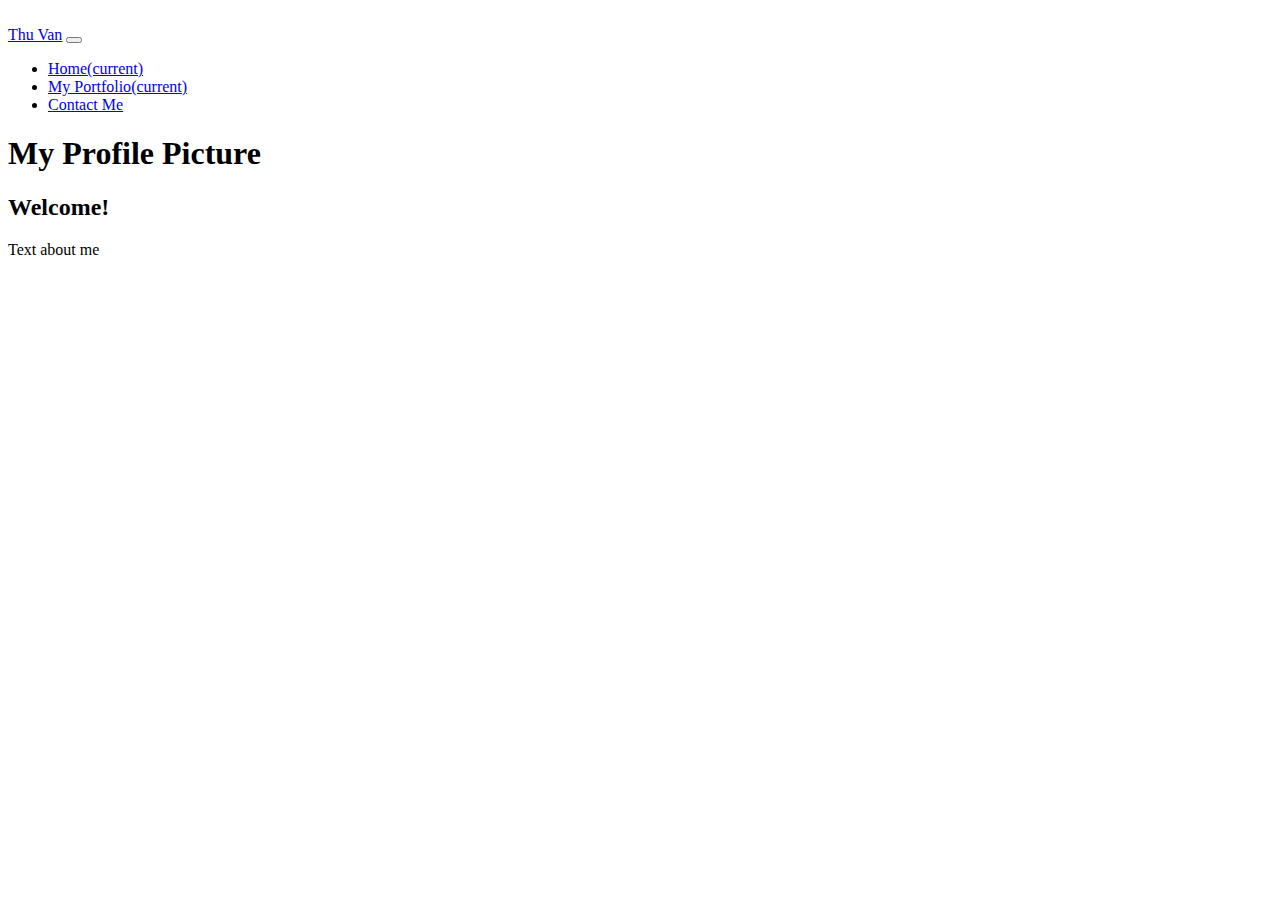
==== index.html @ cfd615fa "Updated code" ====
<!DOCTYPE html>
<html lang="en">
 

<head>
​   <meta charset="utf-8">
    <meta name="viewport" content="width=device-width, initial-scale=1, shrink-to-fit=no">
​     <link rel="stylesheet" href="https://cdn.jsdelivr.net/npm/bootstrap@4.5.3/dist/css/bootstrap.min.css" integrity="sha384-TX8t27EcRE3e/ihU7zmQxVncDAy5uIKz4rEkgIXeMed4M0jlfIDPvg6uqKI2xXr2" crossorigin="anonymous">
​    <title>Home</title>
</head>

<body>
<!--Nav bar-->
    <div class="container">
        <nav class="navbar navbar-expand-lg navbar-light bg-light">
            <a class="navbar-brand" href="#">Thu Van</a>
            <button class="navbar-toggler" type="button" data-toggle="collapse" data-target="#navbarNav" aria-controls="navbarNav" aria-expanded="false" aria-label="Toggle navigation">
              <span class="navbar-toggler-icon"></span>
            </button>
            <div class="collapse navbar-collapse" id="navbarNav">
              <ul class="navbar-nav">
                <li class="nav-item active">
                  <a class="nav-link" href="index.html">Home<span class="sr-only">(current)</span></a>
                  <i class="fas fa-home"></i>
                </li>
                <li class="nav-item">
                  <a class="nav-link" href="portfolio.html">My Portfolio<span class="sr-only">(current)</span></a>
                </li>
                <li class="nav-item ">
                  <a class="nav-link" href="contact.html">Contact Me</a>
                </li>
              </ul>
            </div>  
          </nav>

    <div class="container">
        <div class="row">
          <div class="col-sm-4">
          <h1>My Profile Picture</h1>
          </div>
          <div class="col-sm-8">
           <h2>Welcome!</h2>
           <p>Text about me</p>
          </div>
      </div>
  </body>
  </html>
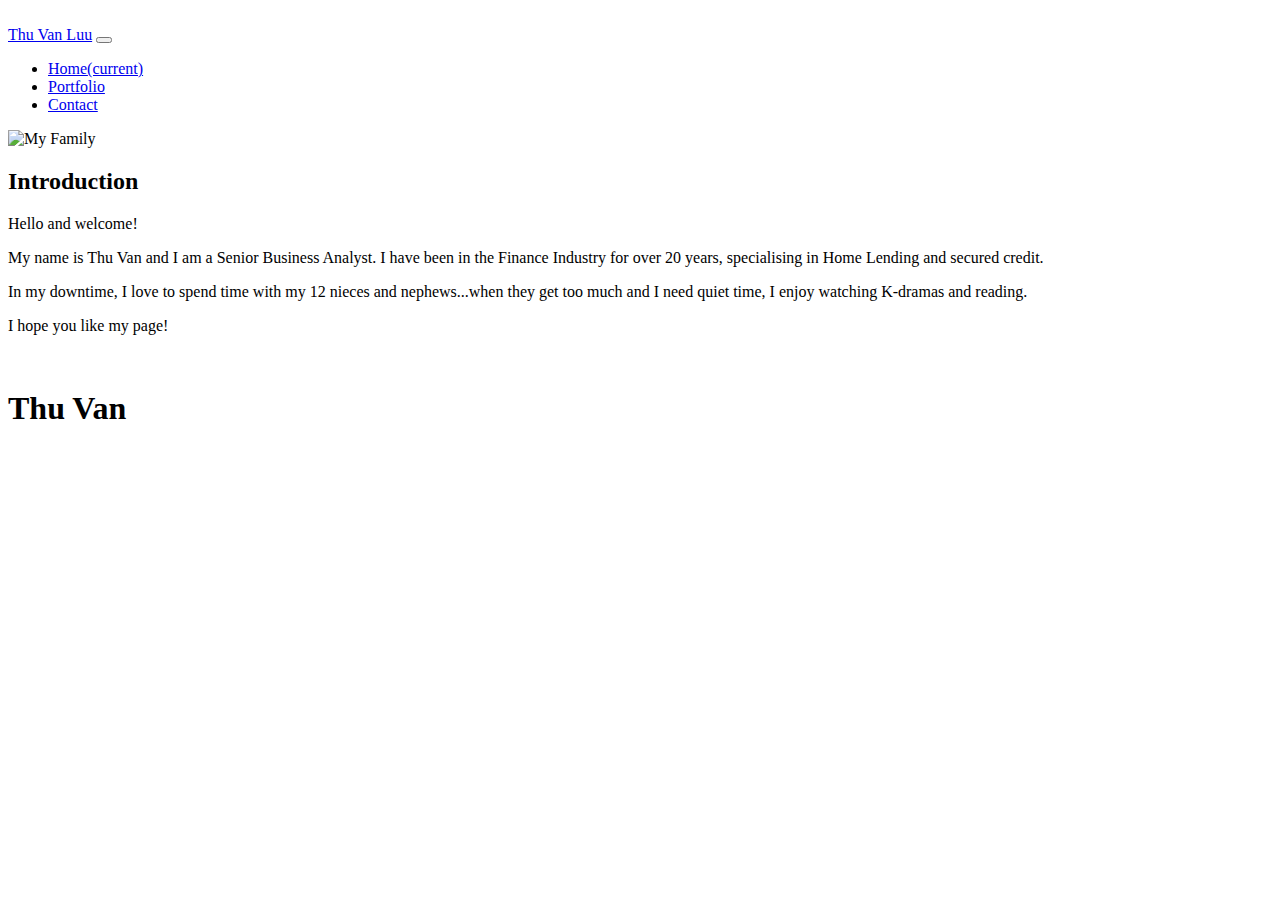
==== commit b1cc1708: "Update to add css file" ====
--- a/index.html
+++ b/index.html
@@ -1,47 +1,59 @@
 <!DOCTYPE html>
 <html lang="en">
- 
 
 <head>
 ​   <meta charset="utf-8">
-    <meta name="viewport" content="width=device-width, initial-scale=1, shrink-to-fit=no">
-​     <link rel="stylesheet" href="https://cdn.jsdelivr.net/npm/bootstrap@4.5.3/dist/css/bootstrap.min.css" integrity="sha384-TX8t27EcRE3e/ihU7zmQxVncDAy5uIKz4rEkgIXeMed4M0jlfIDPvg6uqKI2xXr2" crossorigin="anonymous">
-​    <title>Home</title>
+   <meta name="viewport" content="width=device-width, initial-scale=1, shrink-to-fit=no">
+​   <link rel="stylesheet" href="https://cdn.jsdelivr.net/npm/bootstrap@4.5.3/dist/css/bootstrap.min.css" integrity="sha384-TX8t27EcRE3e/ihU7zmQxVncDAy5uIKz4rEkgIXeMed4M0jlfIDPvg6uqKI2xXr2" crossorigin="anonymous">
+​   <link rel="stylesheet" type="text/css" href="Assets/CSS/style.css">
+   <script src="https://kit.fontawesome.com/7bb6cccb33.js" crossorigin="anonymous"></script> 
+<title>Student Bio</title>
 </head>
 
 <body>
 <!--Nav bar-->
     <div class="container">
-        <nav class="navbar navbar-expand-lg navbar-light bg-light">
-            <a class="navbar-brand" href="#">Thu Van</a>
+        <nav class="navbar navbar-expand-lg navbar-dark bg-dark">
+            <a class="navbar-brand" href="#">Thu Van Luu</a>
             <button class="navbar-toggler" type="button" data-toggle="collapse" data-target="#navbarNav" aria-controls="navbarNav" aria-expanded="false" aria-label="Toggle navigation">
               <span class="navbar-toggler-icon"></span>
             </button>
-            <div class="collapse navbar-collapse" id="navbarNav">
+             <div class="collapse navbar-collapse" id="navbarNav">
               <ul class="navbar-nav">
                 <li class="nav-item active">
-                  <a class="nav-link" href="index.html">Home<span class="sr-only">(current)</span></a>
-                  <i class="fas fa-home"></i>
+                  <a class="nav-link" href="index.html"></i>Home<span class="sr-only">(current)</span></a> 
                 </li>
                 <li class="nav-item">
-                  <a class="nav-link" href="portfolio.html">My Portfolio<span class="sr-only">(current)</span></a>
+                  <a class="nav-link" href="portfolio.html">Portfolio</a>
                 </li>
                 <li class="nav-item ">
-                  <a class="nav-link" href="contact.html">Contact Me</a>
+                  <a class="nav-link" href="contact.html">Contact</a>
                 </li>
               </ul>
             </div>  
           </nav>
+      <div>
 
-    <div class="container">
+          <!--main content-->
+    <div class="container mt-4">
         <div class="row">
           <div class="col-sm-4">
-          <h1>My Profile Picture</h1>
+            <img src="Assets/Images/family_pic.jpg" alt="My Family" class="img-fluid" alt="Responsive image">
           </div>
           <div class="col-sm-8">
-           <h2>Welcome!</h2>
-           <p>Text about me</p>
+            <div class="p-3 mb-2 bg-light text-dark">
+            <h2>Introduction</h2>
+            <p>Hello and welcome!</p>
+            <p>My name is Thu Van and I am a Senior Business Analyst. I have been in the Finance Industry for over 20 years, specialising in Home Lending and secured credit.</p>
+            <p>In my downtime, I love to spend time with my 12 nieces and nephews...when they get too much and I need quiet time, I enjoy watching K-dramas and reading.</p>
+            <p>I hope you like my page!</p>
+            <br>
+            <h1>Thu Van</h1>
           </div>
+        </div>
       </div>
+      </div>
+  <!--Footer-->
   </body>
   </html>
+
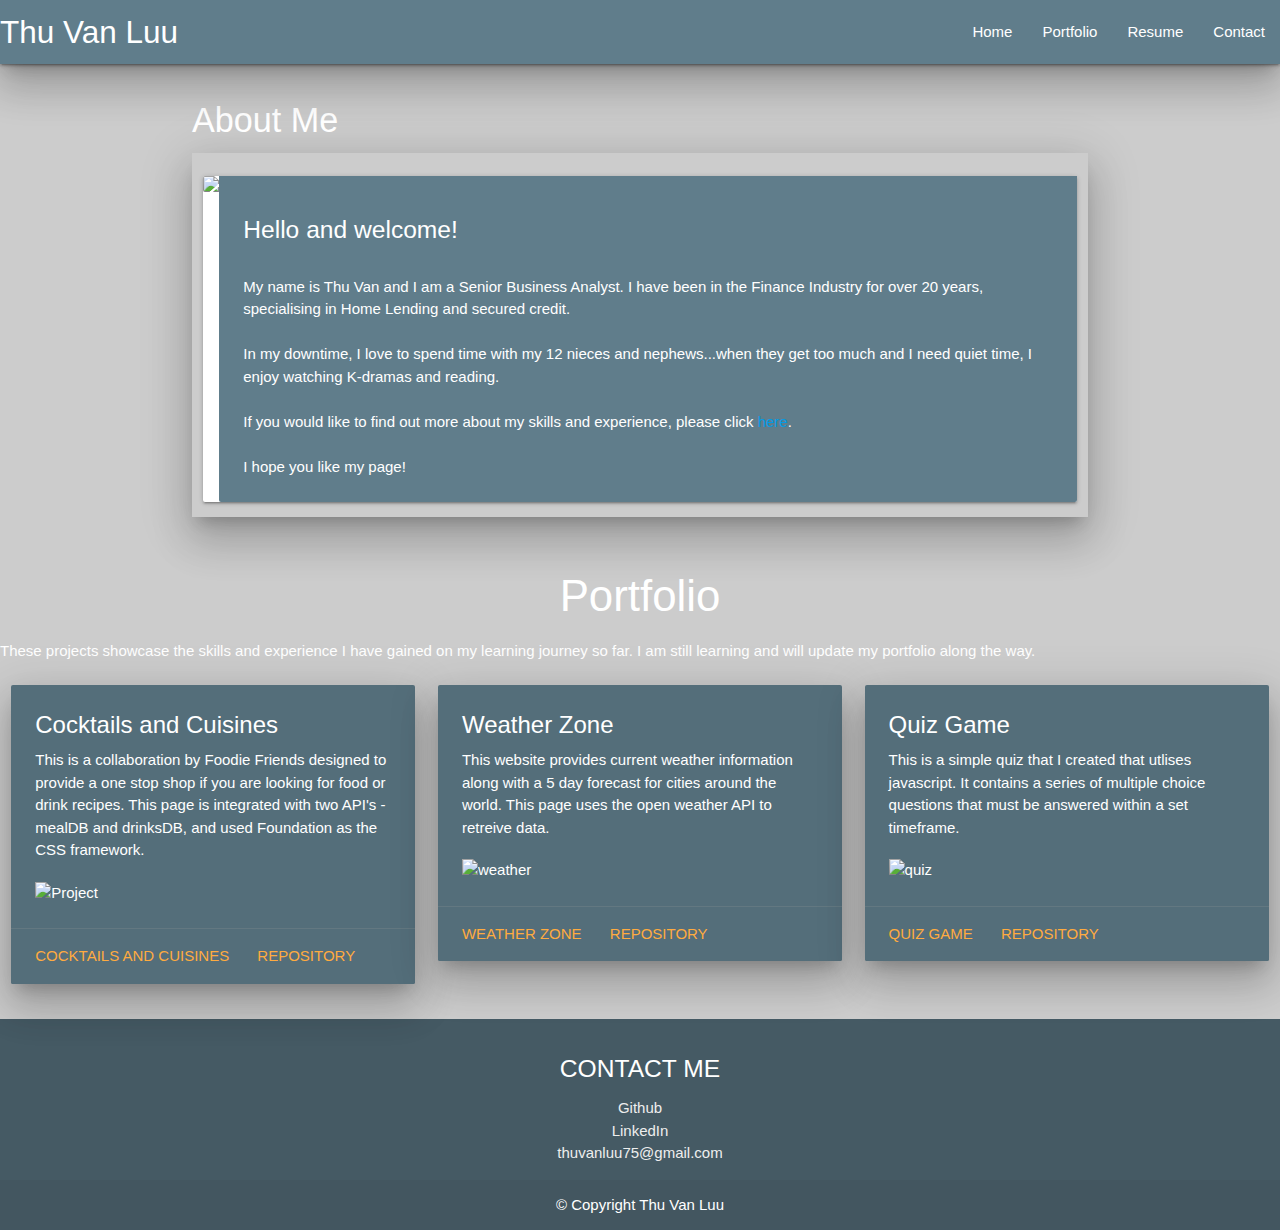
==== commit 25bf2037: "Updated HTML and CSS files to include portfolio and resume" ====
--- a/index.html
+++ b/index.html
@@ -2,58 +2,162 @@
 <html lang="en">
 
 <head>
-​   <meta charset="utf-8">
-   <meta name="viewport" content="width=device-width, initial-scale=1, shrink-to-fit=no">
-​   <link rel="stylesheet" href="https://cdn.jsdelivr.net/npm/bootstrap@4.5.3/dist/css/bootstrap.min.css" integrity="sha384-TX8t27EcRE3e/ihU7zmQxVncDAy5uIKz4rEkgIXeMed4M0jlfIDPvg6uqKI2xXr2" crossorigin="anonymous">
-​   <link rel="stylesheet" type="text/css" href="Assets/CSS/style.css">
-   <script src="https://kit.fontawesome.com/7bb6cccb33.js" crossorigin="anonymous"></script> 
-<title>Student Bio</title>
+  <meta charset="UTF-8">
+  <meta name="viewport" content="width=device-width, initial-scale=1.0">
+  <meta http-equiv="X-UA-Compatible" content="ie=edge">
+  <link rel="stylesheet" href="https://cdnjs.cloudflare.com/ajax/libs/materialize/1.0.0/css/materialize.min.css">
+  <link href="https://fonts.googleapis.com/icon?family=Material+Icons" rel="stylesheet">
+  <link rel="stylesheet" href="Assets/CSS/style.css">
+  <link href="https://fonts.googleapis.com/css?family=Kalam" rel="stylesheet">
+  <link href="https://fonts.googleapis.com/css?family=Julius+Sans+One" rel="stylesheet">
+  <script src="Assets/JS/script.js"></script>
+  <script src="https://cdnjs.cloudflare.com/ajax/libs/materialize/1.0.0/js/materialize.min.js"></script>
+  <title>My Portfolio</title>
 </head>
 
 <body>
-<!--Nav bar-->
-    <div class="container">
-        <nav class="navbar navbar-expand-lg navbar-dark bg-dark">
-            <a class="navbar-brand" href="#">Thu Van Luu</a>
-            <button class="navbar-toggler" type="button" data-toggle="collapse" data-target="#navbarNav" aria-controls="navbarNav" aria-expanded="false" aria-label="Toggle navigation">
-              <span class="navbar-toggler-icon"></span>
-            </button>
-             <div class="collapse navbar-collapse" id="navbarNav">
-              <ul class="navbar-nav">
-                <li class="nav-item active">
-                  <a class="nav-link" href="index.html"></i>Home<span class="sr-only">(current)</span></a> 
-                </li>
-                <li class="nav-item">
-                  <a class="nav-link" href="portfolio.html">Portfolio</a>
-                </li>
-                <li class="nav-item ">
-                  <a class="nav-link" href="contact.html">Contact</a>
-                </li>
-              </ul>
-            </div>  
-          </nav>
-      <div>
 
-          <!--main content-->
-    <div class="container mt-4">
-        <div class="row">
-          <div class="col-sm-4">
-            <img src="Assets/Images/family_pic.jpg" alt="My Family" class="img-fluid" alt="Responsive image">
-          </div>
-          <div class="col-sm-8">
-            <div class="p-3 mb-2 bg-light text-dark">
-            <h2>Introduction</h2>
-            <p>Hello and welcome!</p>
-            <p>My name is Thu Van and I am a Senior Business Analyst. I have been in the Finance Industry for over 20 years, specialising in Home Lending and secured credit.</p>
-            <p>In my downtime, I love to spend time with my 12 nieces and nephews...when they get too much and I need quiet time, I enjoy watching K-dramas and reading.</p>
-            <p>I hope you like my page!</p>
-            <br>
-            <h1>Thu Van</h1>
+  <nav>
+    <div class="nav-wrapper blue-grey z-depth-5">
+      <a href="#" class="brand-logo"><strong>Thu Van Luu</strong></a>
+      <a href="#" data-target="mobile-demo" class="sidenav-trigger"><i class="material-icons">menu</i></a>
+      <ul id="nav-mobile" class="right hide-on-med-and-down">
+        <li><a href="#home"></i> Home </a></li>
+        <li><a href="#portfolio"></i> Portfolio </a></li>
+        <li><a href="Assets/Resume.pdf"></i> Resume </a></li>
+        <li><a href="#contact"> Contact </a></li>
+      </ul>
+    </div>
+  </nav>
+
+  <ul class="sidenav" id="mobile-demo">
+    <li><a href="#home">Home</a></li>
+    <li><a href="#portfolio">Portfolio</a></li>
+    <li><a href="#contact">Contact</a></li>
+  </ul>
+
+  <div class= "bio">
+    <div class="section transparent">
+      <div class="row container">
+        <h4 class="header"><a name="home"></a><strong>About Me</strong></h4>
+
+        <div class="col s12 m12; z-depth-5">
+          <h4 class="header"></h4>
+          <div class="card horizontal">
+            <div class="card-image">
+              <img src="Assets/Images/family_pic.jpg" class="img-fluid img-thumbnail">
+            </div>
+            <div class="card-stacked">
+              <div class="card-content blue-grey">
+                <h5>Hello and welcome!</h5>
+                  <br>
+                <p>My name is Thu Van and I am a Senior Business Analyst. I have been in the Finance Industry for over
+                  20
+                  years, specialising in Home Lending and secured credit.</p>
+                  <br>
+                <p>In my downtime, I love to spend time with my 12 nieces and nephews...when they get too much and I
+                  need
+                  quiet time, I enjoy watching K-dramas and reading.</p>
+                  <br>
+                  <p>If you would like to find out more about my skills and experience, please click <a href="Assets/tvl_resume.pdf"> here</a>.</p>
+                  <br>
+                <p>I hope you like my page!</p>
+              </div>
+              <!--<div class="card-action">
+                      <a href="#">This is a link</a>
+                      </div>-->
+            </div>
           </div>
         </div>
       </div>
+    </div>
+
+    <div class= "portfolio">
+      <div class="portfolio-section transparent">
+      <h3><a name="portfolio"></a><strong>Portfolio</strong></h3>
+        <p> These projects showcase the skills and experience I have gained on my learning journey so far. I am still learning and will update my portfolio along the way.</p>
+      <div class="row">
+        <div class="col s12 m4">
+          <div class="card blue-grey darken-1 z-depth-5">
+            <div class="card-content white-text">
+              <span class="card-title"><strong>Cocktails and Cuisines</strong></span>
+              <p>This is a collaboration by Foodie Friends designed to provide a one stop shop if you are looking for
+                food or
+                drink recipes. This page is integrated with two API's - mealDB and drinksDB, and used Foundation as the
+                CSS
+                framework.
+              </p>
+              <img src="Assets/Images/CocktailsCuisines.JPG" class="img-fluid img-thumbnail" alt="Project"> 
+            </div>
+            <div class="card-action">
+              <a href="https://luuluu75.github.io/Cocktails-Cuisines/" target="_blank">Cocktails and Cuisines</a>
+              <a href="https://github.com/luuluu75/Cocktails-Cuisines.git" target="_blank">Repository</a>
+            </div>
+          </div>
+        </div>
+        <div class="col s12 m4">
+          <div class="card blue-grey darken-1 z-depth-5">
+            <div class="card-content white-text">
+              <span class="card-title"><strong>Weather Zone</strong></span>
+              <p>This website provides current weather information along with a 5 day forecast for cities around the
+                world. This page uses the open weather API to retreive data.
+              </p>
+              <img src="Assets/Images/weather-zone.JPG" class="img-fluid img-thumbnail" alt="weather">
+            </div>
+            <div class="card-action">
+              <a href="https://luuluu75.github.io/weather-zone/" target="_blank">Weather Zone</a>
+              <a href="https://github.com/luuluu75/weather-zone.git" target="_blank">Repository</a>
+            </div>
+          </div>
+        </div>
+        <div class="col s12 m4">
+          <div class="card blue-grey darken-1 z-depth-5">
+            <div class="card-content white-text">
+              <span class="card-title"><strong>Quiz Game</strong></span>
+              <p> This is a simple quiz that I created that utlises javascript. It contains a series of multiple choice
+                questions that must be answered within a set timeframe.</p>
+              <img src="Assets/Images/quiz.JPG" class="img-fluid img-thumbnail" alt="quiz">
+            </div>
+            <div class="card-action">
+              <a href="https://luuluu75.github.io/quiz-game/" target="_blank">Quiz Game</a>
+              <a href="https://github.com/luuluu75/quiz-game.git" target="_blank">Repository</a>
+            </div>
+          </div>
+        </div>
       </div>
-  <!--Footer-->
-  </body>
-  </html>
 
+
+      <!--Footer-->
+
+      <footer class="page-footer blue-grey darken-2">
+        <div class="container" id="contact">
+          <h5 class="white-text"><a name="contact"></a>CONTACT ME</h5>
+          <ul>
+            <li><a class="grey-text text-lighten-3" href="https://github.com/luuluu75" target="_blank">Github</a></li>
+            <li><a class="grey-text text-lighten-3" href="linkedin.com/in/thu-van-luu-aa9aa47b"
+                target="_blank">LinkedIn</a>
+            </li>
+            <li><a class="grey-text text-lighten-3" href="mailto:thuvanluu75@gmail.com"
+                target="_blank">thuvanluu75@gmail.com</a></li>
+          </ul>
+        </div>
+        <div class="footer-copyright">
+          <div class="container">
+            © Copyright Thu Van Luu
+          </div>
+        </div>
+      </footer>
+
+      <script src="https://code.jquery.com/jquery-3.4.1.slim.min.js"
+        integrity="sha384-J6qa4849blE2+poT4WnyKhv5vZF5SrPo0iEjwBvKU7imGFAV0wwj1yYfoRSJoZ+n"
+        crossorigin="anonymous"></script>
+      <script src="https://cdn.jsdelivr.net/npm/popper.js@1.16.0/dist/umd/popper.min.js"
+        integrity="sha384-Q6E9RHvbIyZFJoft+2mJbHaEWldlvI9IOYy5n3zV9zzTtmI3UksdQRVvoxMfooAo"
+        crossorigin="anonymous"></script>
+      <script src="https://stackpath.bootstrapcdn.com/bootstrap/4.4.1/js/bootstrap.min.js"
+        integrity="sha384-wfSDF2E50Y2D1uUdj0O3uMBJnjuUD4Ih7YwaYd1iqfktj0Uod8GCExl3Og8ifwB6"
+        crossorigin="anonymous"></script>
+      <script src="Assets/JS/script.js"></script>
+</body>
+
+</html>--- a/Assets/CSS/style.css
+++ b/Assets/CSS/style.css
@@ -0,0 +1,68 @@
+/*css stylesheet*/
+   body {
+  background-image: url('../Images/background.jpg');
+  background-color: #cccccc; /* Used if the image is unavailable */
+  height: 500px; /* You must set a specified height */
+  background-position: center; 
+  background-repeat: no-repeat; 
+  background-size: cover;
+  }
+
+*{
+  color: white;
+  border-left: 10px;
+  border-right: 10px;
+  
+}
+
+.navbar-brand {
+    font-size: 40px;   
+}
+
+#aboutMe {
+  float: center;
+}
+
+#row {
+
+  float: center;
+}
+
+h1 {
+    font-size: 35px;
+    font-family: Comic Sans MS, Comic Sans, italic;
+    color: white
+}
+
+h2,
+h3 {
+    text-align: center;
+    margin-top: 20px;
+    margin-bottom: 20px; 
+    color: white;
+}
+
+img {
+  width: 100%;
+}
+
+.card-content img {
+  width: 100%;
+  height: 100%;
+  margin-top: 20px;
+  object-fit: cover;
+  overflow: auto;
+  display: flex;
+}
+  
+footer {
+    flex-shrink: 0;
+    text-align:center;
+  }
+  
+/* If the browser window is smaller than 600px, make the columns stack on top of each other */
+@media screen and (max-width: 600px) {
+  p {
+    font-size: 10px;
+  }
+}
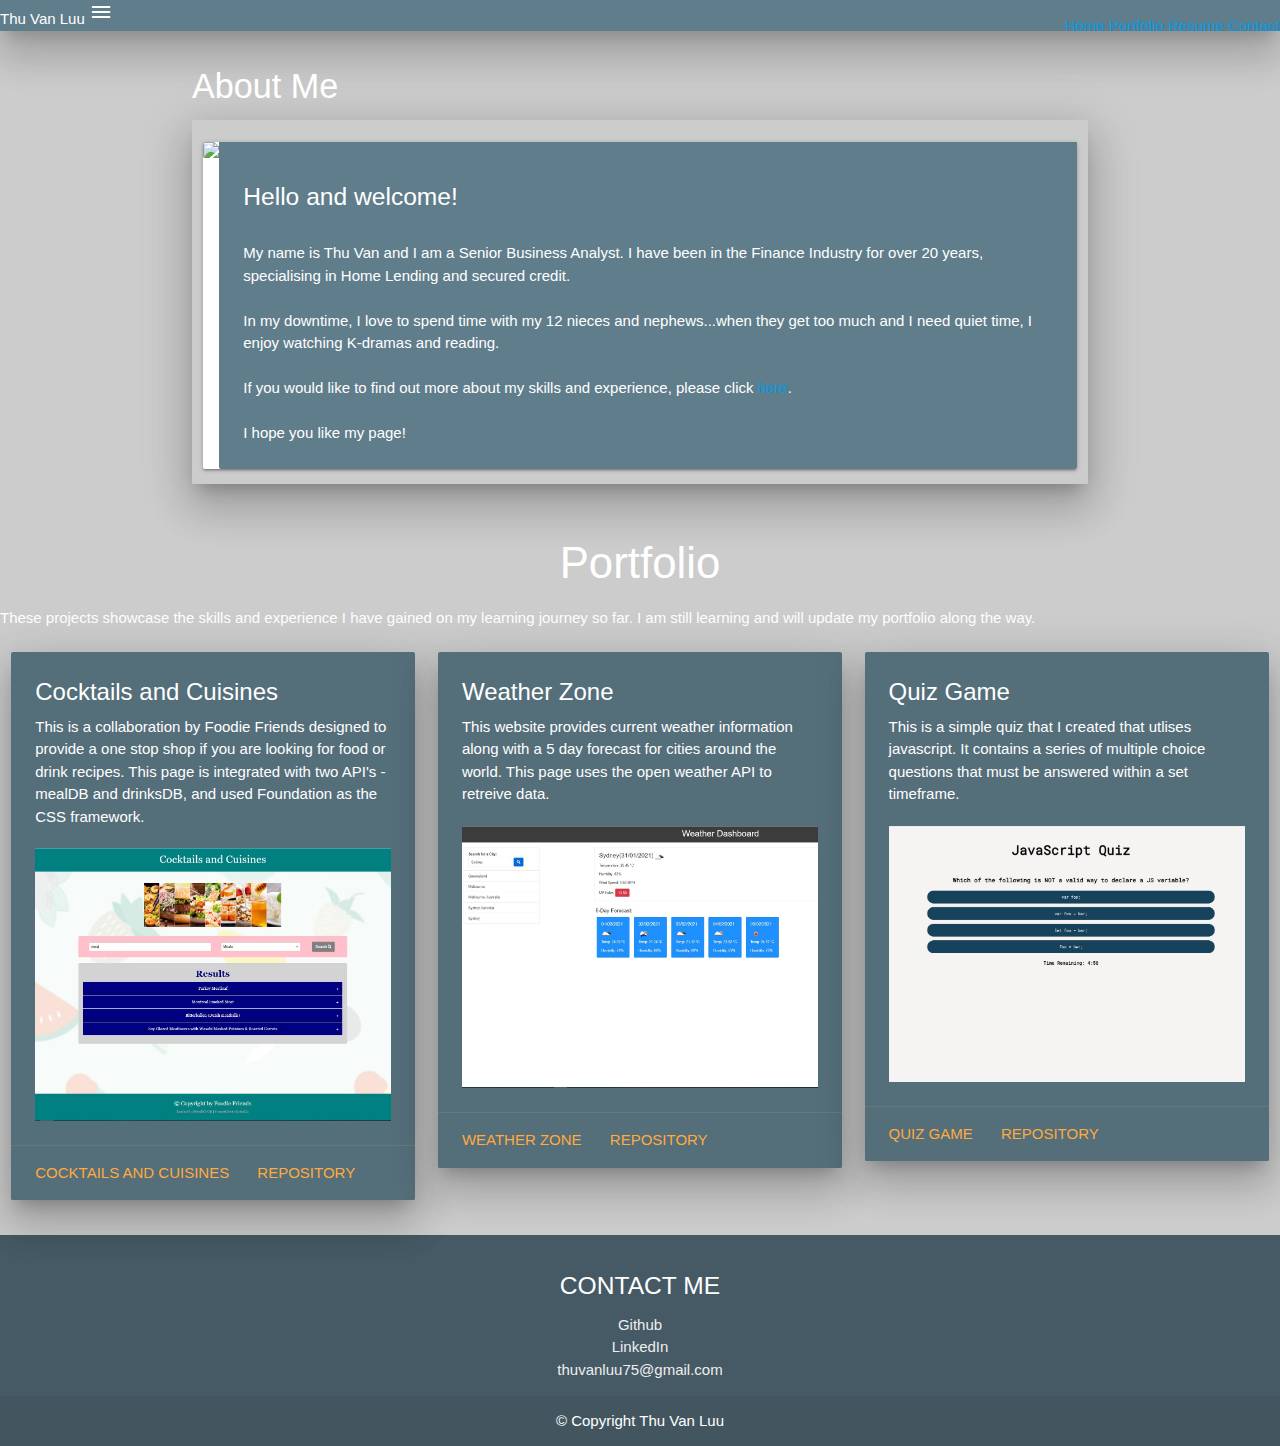
==== commit 749362b7: "Updated linkedIn link" ====
--- a/index.html
+++ b/index.html
@@ -17,23 +17,24 @@
 
 <body>
 
-  <nav>
+  <div id="navbar">
     <div class="nav-wrapper blue-grey z-depth-5">
       <a href="#" class="brand-logo"><strong>Thu Van Luu</strong></a>
       <a href="#" data-target="mobile-demo" class="sidenav-trigger"><i class="material-icons">menu</i></a>
-      <ul id="nav-mobile" class="right hide-on-med-and-down">
-        <li><a href="#home"></i> Home </a></li>
-        <li><a href="#portfolio"></i> Portfolio </a></li>
-        <li><a href="Assets/Resume.pdf"></i> Resume </a></li>
-        <li><a href="#contact"> Contact </a></li>
+      <ul id="nav-mobile " class="right hide-on-med-and-down">
+        <a href="#home"></i> Home </a>
+        <a href="#portfolio"></i> Portfolio </a>
+        <a href="Assets/tvl_resume.pdf"></i> Resume </a>
+        <a href="#contact"> Contact </a>
       </ul>
     </div>
-  </nav>
+  </div>
 
   <ul class="sidenav" id="mobile-demo">
     <li><a href="#home">Home</a></li>
     <li><a href="#portfolio">Portfolio</a></li>
     <li><a href="#contact">Contact</a></li>
+    <img src="Assets/Images/portfolio-page.JPG">
   </ul>
 
   <div class= "bio">
@@ -134,7 +135,7 @@
           <h5 class="white-text"><a name="contact"></a>CONTACT ME</h5>
           <ul>
             <li><a class="grey-text text-lighten-3" href="https://github.com/luuluu75" target="_blank">Github</a></li>
-            <li><a class="grey-text text-lighten-3" href="linkedin.com/in/thu-van-luu-aa9aa47b"
+            <li><a class="grey-text text-lighten-3" href="https://www.linkedin.com/in/thu-van-luu-aa9aa47b"
                 target="_blank">LinkedIn</a>
             </li>
             <li><a class="grey-text text-lighten-3" href="mailto:thuvanluu75@gmail.com"
@@ -147,7 +148,7 @@
           </div>
         </div>
       </footer>
-
+ 
       <script src="https://code.jquery.com/jquery-3.4.1.slim.min.js"
         integrity="sha384-J6qa4849blE2+poT4WnyKhv5vZF5SrPo0iEjwBvKU7imGFAV0wwj1yYfoRSJoZ+n"
         crossorigin="anonymous"></script>
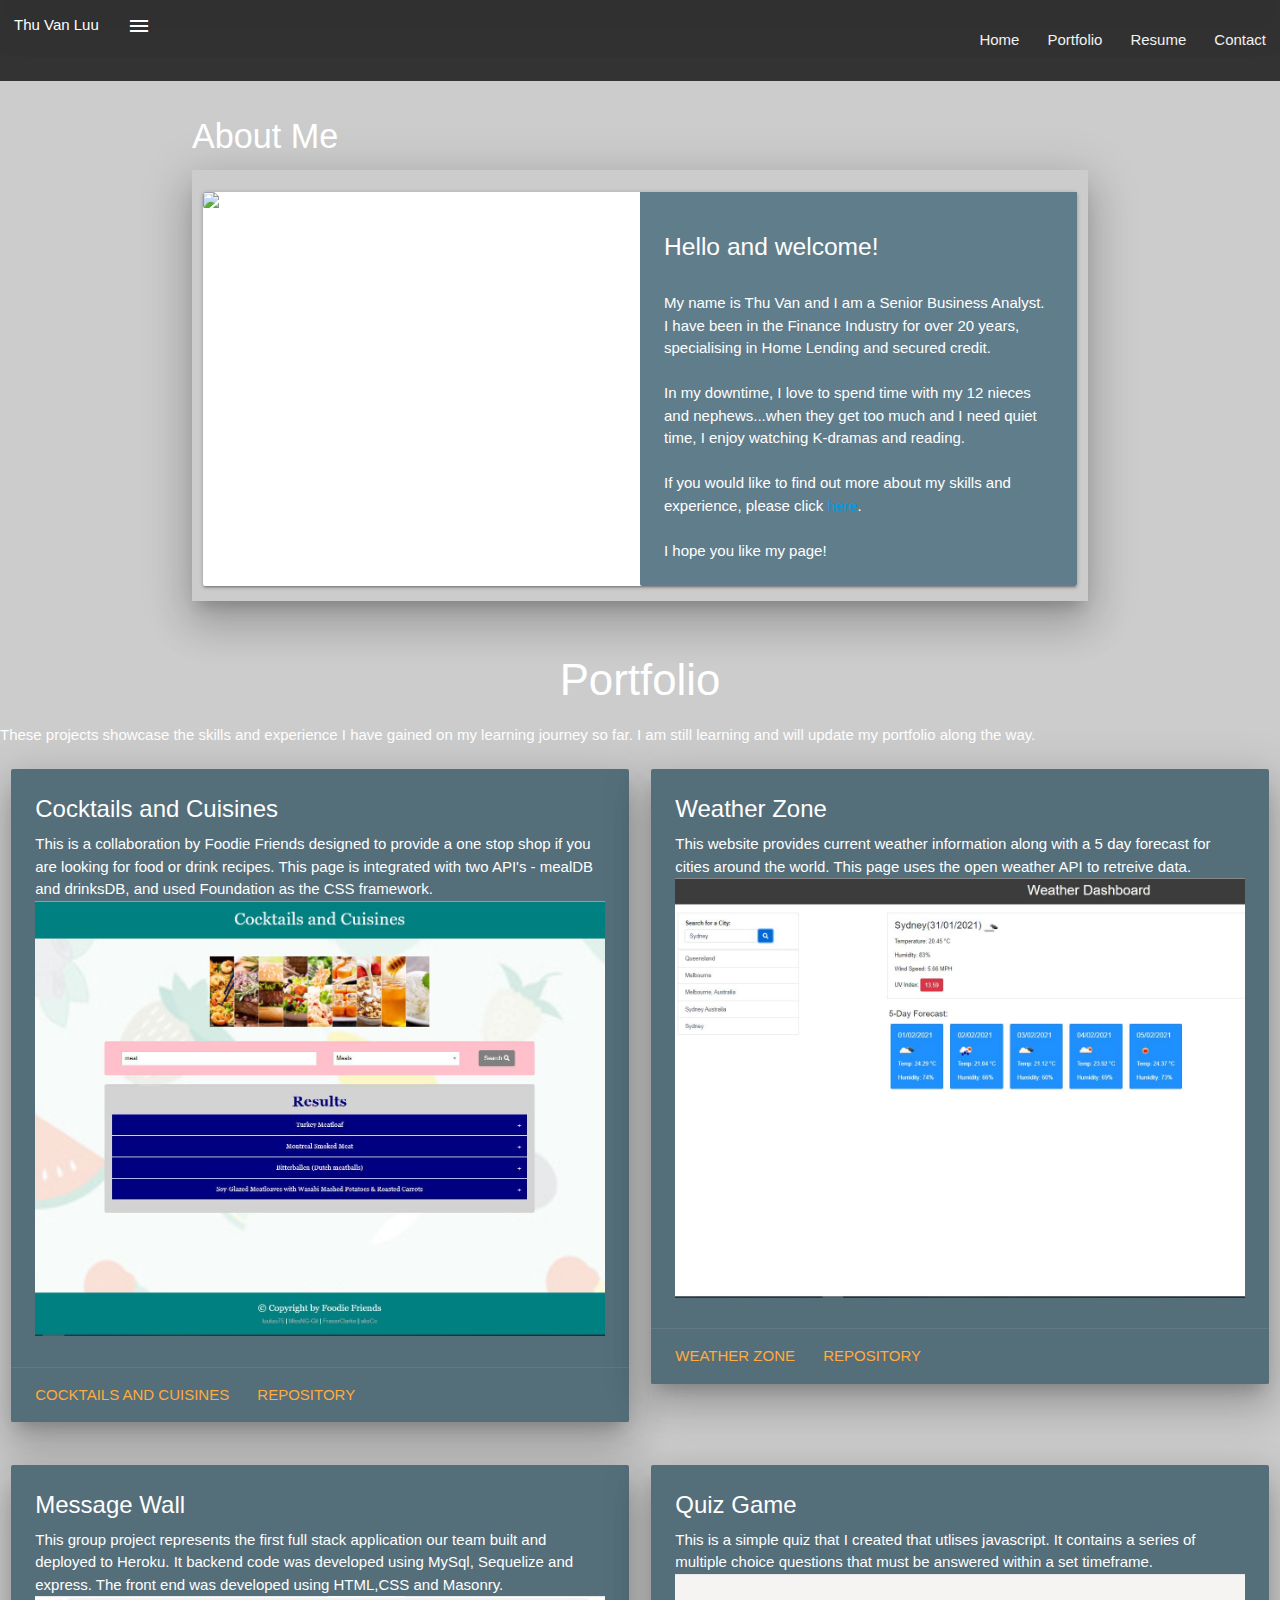
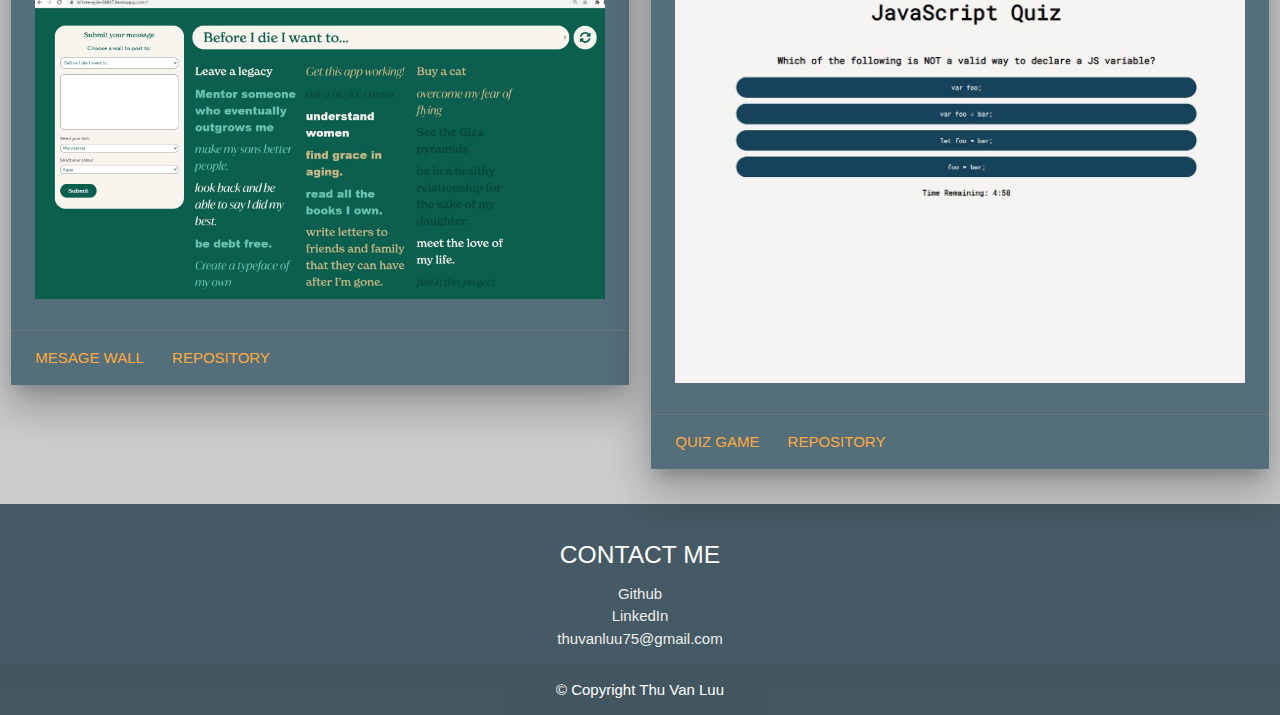
==== commit ef723152: "added link to project 2" ====
--- a/index.html
+++ b/index.html
@@ -34,6 +34,7 @@
     <li><a href="#home">Home</a></li>
     <li><a href="#portfolio">Portfolio</a></li>
     <li><a href="#contact">Contact</a></li>
+    <li><a href="Assets/tvl_resume.pdf">Resume</a></li>
     <img src="Assets/Images/portfolio-page.JPG">
   </ul>
 
@@ -64,9 +65,6 @@
                   <br>
                 <p>I hope you like my page!</p>
               </div>
-              <!--<div class="card-action">
-                      <a href="#">This is a link</a>
-                      </div>-->
             </div>
           </div>
         </div>
@@ -78,7 +76,7 @@
       <h3><a name="portfolio"></a><strong>Portfolio</strong></h3>
         <p> These projects showcase the skills and experience I have gained on my learning journey so far. I am still learning and will update my portfolio along the way.</p>
       <div class="row">
-        <div class="col s12 m4">
+        <div class="col s12 m6">
           <div class="card blue-grey darken-1 z-depth-5">
             <div class="card-content white-text">
               <span class="card-title"><strong>Cocktails and Cuisines</strong></span>
@@ -88,7 +86,7 @@
                 CSS
                 framework.
               </p>
-              <img src="Assets/Images/CocktailsCuisines.JPG" class="img-fluid img-thumbnail" alt="Project"> 
+              <img src="Assets/Images/CocktailsCuisines.JPG" class="img-fluid img-thumbnail" alt="Project1"> 
             </div>
             <div class="card-action">
               <a href="https://luuluu75.github.io/Cocktails-Cuisines/" target="_blank">Cocktails and Cuisines</a>
@@ -96,7 +94,7 @@
             </div>
           </div>
         </div>
-        <div class="col s12 m4">
+        <div class="col s12 m6">
           <div class="card blue-grey darken-1 z-depth-5">
             <div class="card-content white-text">
               <span class="card-title"><strong>Weather Zone</strong></span>
@@ -111,7 +109,23 @@
             </div>
           </div>
         </div>
-        <div class="col s12 m4">
+      </div>
+      <div class="row">
+        <div class="col s12 m6">
+          <div class="card blue-grey darken-1 z-depth-5">
+            <div class="card-content white-text">
+              <span class="card-title"><strong>Message Wall</strong></span>
+              <p>This group project represents the first full stack application our team built and deployed to Heroku. It backend code was developed using MySql, Sequelize and express. The front end was developed using HTML,CSS and Masonry.
+              </p>
+              <img src="Assets/Images/message_wall.JPG" class="img-fluid img-thumbnail" alt="Project2"> 
+            </div>
+            <div class="card-action">
+              <a href="https://infinite-eyrie-69847.herokuapp.com/" target="_blank">Mesage Wall</a>
+              <a href="https://github.com/luuluu75/message-wall.git" target="_blank">Repository</a>
+            </div>
+          </div>
+        </div>
+        <div class="col s12 m6">
           <div class="card blue-grey darken-1 z-depth-5">
             <div class="card-content white-text">
               <span class="card-title"><strong>Quiz Game</strong></span>
@@ -125,7 +139,9 @@
             </div>
           </div>
         </div>
-      </div>
+        </div>
+
+      
 
 
       <!--Footer-->
--- a/Assets/CSS/style.css
+++ b/Assets/CSS/style.css
@@ -19,12 +19,44 @@
     font-size: 40px;   
 }
 
+/* Style the navbar */
+#navbar {
+  overflow: hidden;
+  background-color: #333;
+}
+
+/* Navbar links */
+#navbar a {
+  float: left;
+  display: block;
+  color: #f2f2f2;
+  text-align: center;
+  padding: 14px;
+  text-decoration: none;
+}
+
+/* Page content */
+.content {
+  padding: 16px;
+}
+
+/* The sticky class is added to the navbar with JS when it reaches its scroll position */
+.sticky {
+  position: fixed;
+  top: 0;
+  width: 100%;
+}
+
+/* Add some top padding to the page content to prevent sudden quick movement (as the navigation bar gets a new position at the top of the page (position:fixed and top:0) */
+.sticky + .content {
+  padding-top: 60px;
+}
+
 #aboutMe {
   float: center;
 }
 
 #row {
-
   float: center;
 }
 
@@ -46,14 +78,14 @@
   width: 100%;
 }
 
-.card-content img {
+.card-image {
   width: 100%;
   height: 100%;
-  margin-top: 20px;
   object-fit: cover;
   overflow: auto;
   display: flex;
 }
+
   
 footer {
     flex-shrink: 0;
